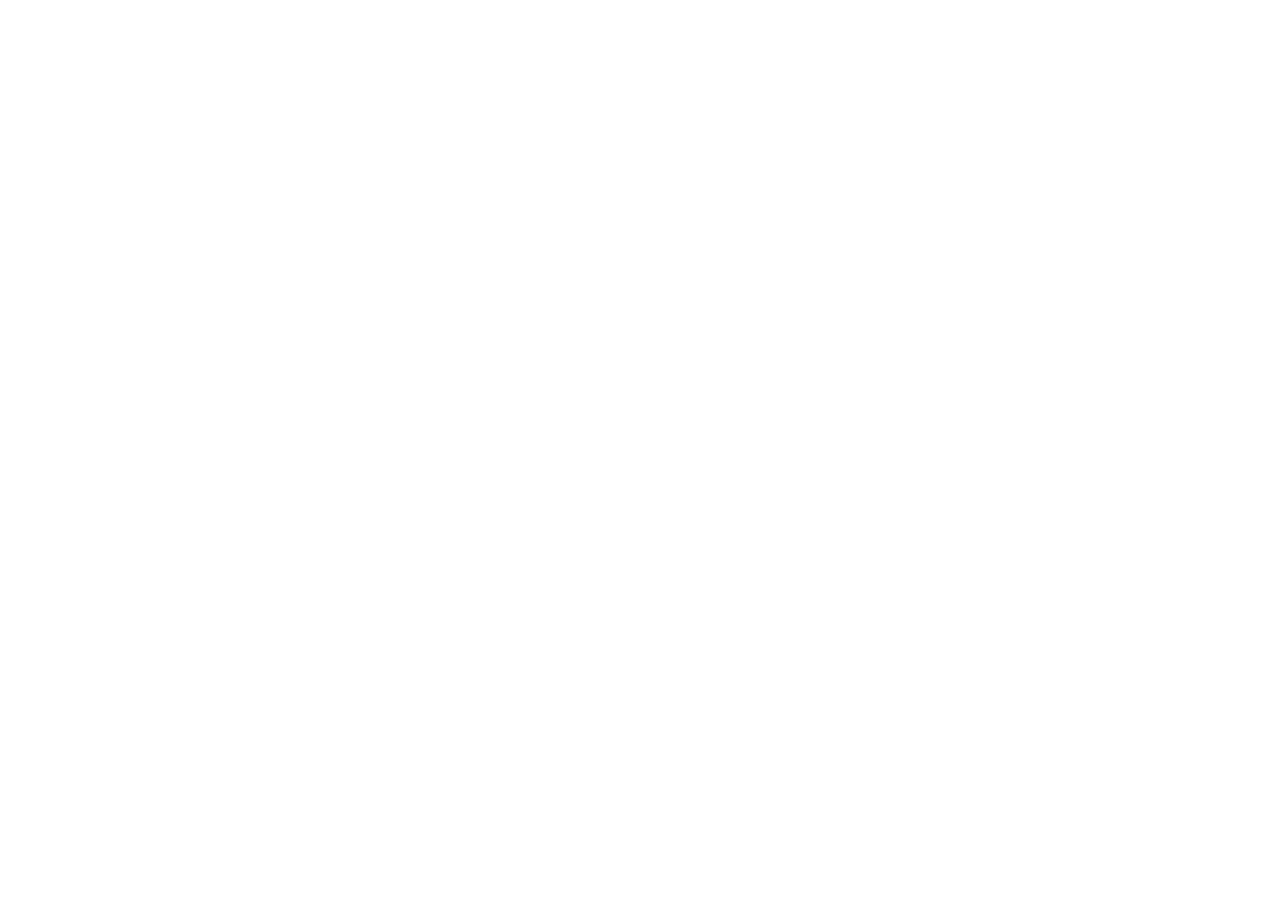
==== index.html @ f328b983 "Création de branche" ====
<!DOCTYPE html>
<html lang="fr">
<head>
    <meta charset="UTF-8">
    <meta name="viewport" content="width=device-width, initial-scale=1.0">
    <title>Tente ta chance avec Foot Locker</title>
    <link rel="stylesheet" href="StyleFL.css"> 
    
    <style>
        @import url('https://fonts.googleapis.com/css2?family=Montserrat:wght@400;700;900&display=swap');
    </style>
</head>
<body>
    </body>
</html>
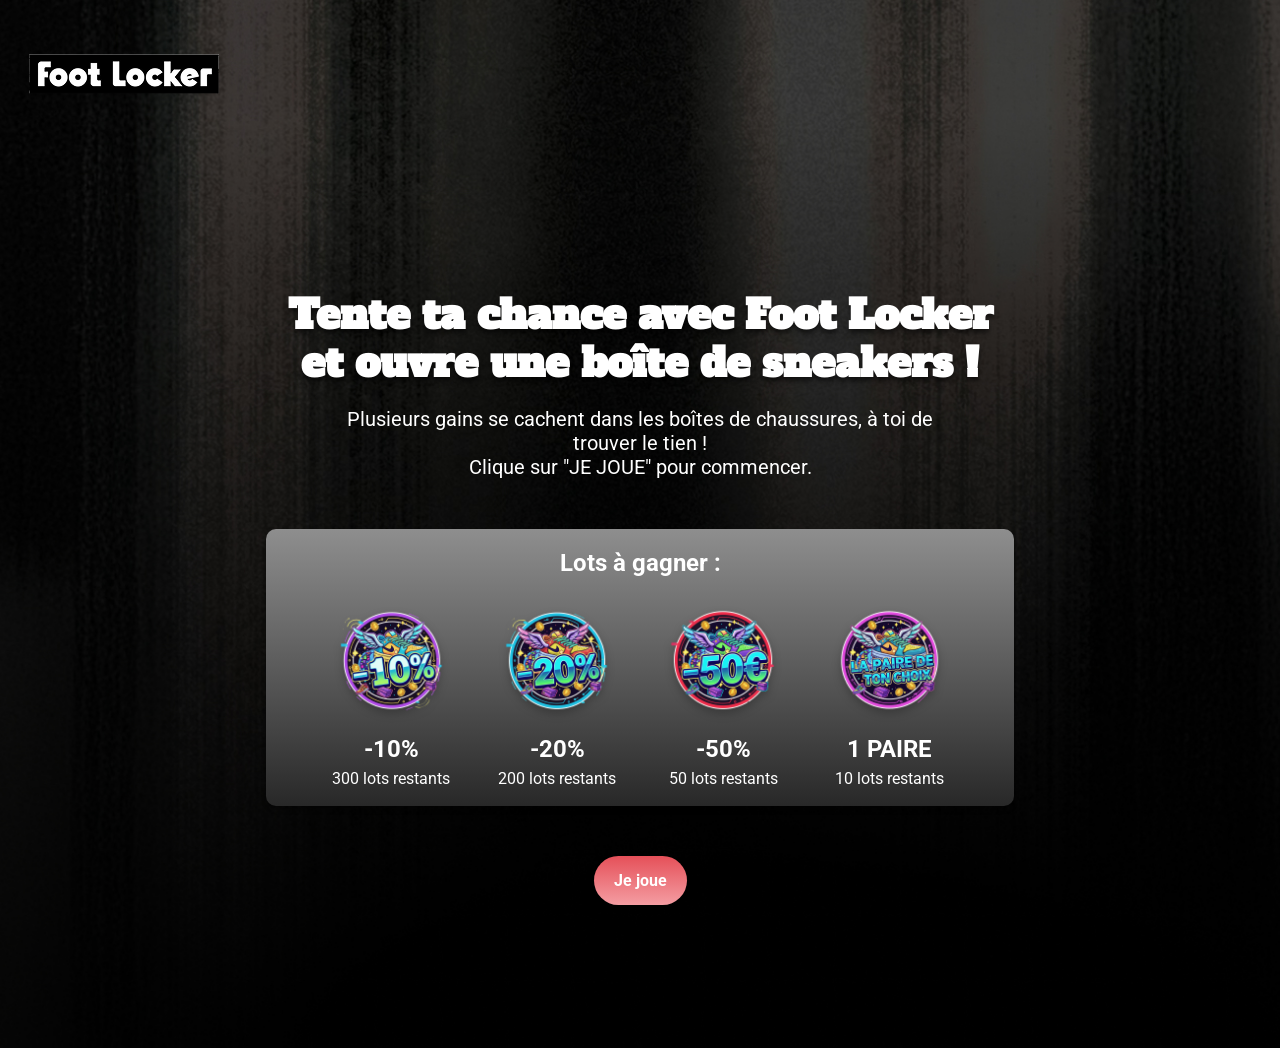
==== commit 63e27c9c: "Initial commit: Ajout des pages index, formulaire et page-3 avec CSS responsive" ====
--- a/index.html
+++ b/index.html
@@ -1,15 +1,66 @@
-<!DOCTYPE html>
+<!doctype html>
 <html lang="fr">
-<head>
-    <meta charset="UTF-8">
-    <meta name="viewport" content="width=device-width, initial-scale=1.0">
-    <title>Tente ta chance avec Foot Locker</title>
-    <link rel="stylesheet" href="StyleFL.css"> 
-    
-    <style>
-        @import url('https://fonts.googleapis.com/css2?family=Montserrat:wght@400;700;900&display=swap');
-    </style>
-</head>
-<body>
-    </body>
-</html>+  <head>
+    <meta charset="UTF-8" />
+    <meta name="viewport" content="width=device-width, initial-scale=1.0" />
+    <title>Jeu Concours - Foot Locker</title>
+    <link rel="stylesheet" href="css/style.css" />
+  </head>
+  <body>
+    <header>
+      <img
+        src="images/logo-footlocker.png"
+        alt="Foot Locker Logo"
+        class="logo"
+      />
+    </header>
+
+    <main class="game-container">
+      <section class="intro">
+        <h1>
+          Tente ta chance avec Foot Locker <br />
+          et ouvre une boîte de sneakers !
+        </h1>
+        <p>
+          Plusieurs gains se cachent dans les boîtes de chaussures, à toi de
+          trouver le tien ! <br />
+          Clique sur "JE JOUE" pour commencer.
+        </p>
+      </section>
+
+      <section class="rewards-panel">
+        <h2>Lots à gagner :</h2>
+
+        <ul class="rewards-list">
+          <li class="reward-item">
+            <img src="images/badge-10.png" alt="Réduction 10%" />
+            <h3>-10%</h3>
+            <p class="stock"><span id="stock-10">300</span> lots restants</p>
+          </li>
+
+          <li class="reward-item">
+            <img src="images/badge-20.png" alt="Réduction 20%" />
+            <h3>-20%</h3>
+            <p class="stock"><span id="stock-20">200</span> lots restants</p>
+          </li>
+
+          <li class="reward-item">
+            <img src="images/badge-50.png" alt="Réduction 50%" />
+            <h3>-50%</h3>
+            <p class="stock"><span id="stock-50">50</span> lots restants</p>
+          </li>
+
+          <li class="reward-item">
+            <img src="images/badge-chaussure.png" alt="Une paire gratuite" />
+            <h3>1 PAIRE</h3>
+            <p class="stock"><span id="stock-pair">10</span> lots restants</p>
+          </li>
+        </ul>
+      </section>
+
+      <a href="formulaire.html" style="text-decoration: none">
+        <button type="button" class="btn-red"><strong>Je joue</strong></button>
+      </a>
+    </main>
+  </body>
+</html>
--- a/css/style.css
+++ b/css/style.css
@@ -0,0 +1,425 @@
+/* Importation des polices Google Fonts */
+@import url("https://fonts.googleapis.com/css2?family=Alfa+Slab+One&family=Roboto:ital,wght@0,100;0,300;0,400;0,500;0,700;0,900;1,100;1,300;1,400;1,500;1,700;1,900&display=swap");
+
+:root {
+  --font-title: "Alfa Slab One", serif;
+  --font-body: "Roboto", sans-serif;
+  --card-bg: rgba(255, 255, 255, 0.1);
+  --line: rgba(255, 255, 255, 0.5); 
+  --text: #ffffff;
+  --shadow: 0px 10px 30px rgba(0, 0, 0, 0.5);
+}
+
+* {
+  margin: 0;
+  padding: 0;
+  box-sizing: border-box;
+}
+
+body {
+  background-image: url("../images/background.jpg");
+  background-size: cover;
+  background-position: center;
+  background-repeat: no-repeat;
+  min-height: 100vh;
+  font-family: "Roboto", sans-serif;
+  color: #ffffff;
+  display: flex;
+  flex-direction: column;
+  align-items: center;
+}
+
+header {
+  width: 100%;
+  display: flex;
+  flex-direction: column;
+  align-items: flex-start;
+  padding: 20px 28px;
+  gap: 10px;
+}
+
+.logo {
+  width: 192px;
+  height: 108px;
+  object-fit: contain;
+}
+
+/* --- MAIN CONTAINER --- */
+.game-container {
+  display: flex;
+  flex-direction: column;
+  align-items: center;
+  text-align: center;
+  justify-content: center;
+  width: 748px;
+  height: 900px;
+  gap: 50px;
+  margin: 0 auto;
+}
+
+.intro {
+  display: flex;
+  flex-direction: column;
+  align-items: center;
+  width: 100%;
+  max-width: 748px;
+  gap: 20px;
+}
+
+.intro h1 {
+  font-family: var(--font-title);
+  text-shadow: 0px 4px 4px rgba(0, 0, 0, 0.5);
+  font-size: 40px;
+  line-height: 1.2;
+}
+
+.intro p {
+  font-family: var(--font-body);
+  max-width: 600px;
+  font-size: 20px;
+}
+
+/* --- EWARDS PANEL --- */
+.rewards-panel {
+  display: flex;
+  flex-direction: column;
+  width: 748px;
+  padding: 20px;
+  gap: 20px;
+  border-radius: 10px;
+  background: linear-gradient(180deg, #8e8e8e 0%, #282828 100%);
+  box-shadow: 0px 4px 4px 0px rgba(0, 0, 0, 0.25);
+  position: relative;
+  overflow: hidden;
+}
+
+.rewards-list {
+  display: flex;
+  flex-direction: row;
+  width: 672px;
+  justify-content: center;
+  gap: 40px;
+  list-style: none;
+  padding: 0;
+  margin: 0 auto;
+}
+
+.reward-item {
+  display: flex;
+  flex-direction: column;
+  align-items: center;
+  width: 126px;
+  height: 189px;
+  gap: 6px;
+}
+
+.reward-item img {
+  width: 126px;
+  height: 126px;
+  object-fit: contain;
+  filter: drop-shadow(0px 4px 4px rgba(0, 0, 0, 0.25));
+  margin-bottom: 6px;
+}
+
+.reward-item h3,
+.reward-item p {
+  margin: 0;
+  width: 126px;
+  text-align: center;
+  font-size: 16px;
+}
+
+.reward-item h3 {
+  font-family: var(--font-body);
+  font-size: 24px;
+}
+
+/* --- BOUTON --- */
+
+.form-actions {
+  display: flex;
+  justify-content: center; 
+  width: 100%;
+  margin-top: 30px; 
+}
+
+.btn-red {
+  display: flex;
+  justify-content: center;
+  align-items: center;
+  padding: 15px 20px;
+  border-radius: 30px;
+  border: none;
+  cursor: pointer;
+  background: linear-gradient(180deg, #e55059 0%, #f49da2 100%);
+  color: #ffffff;
+  font-family: var(--font-body);
+  font-size: 16px;
+  transition: all 0.3s ease;
+}
+
+.btn-red:hover {
+  background: linear-gradient(180deg, #ee7d84 0%, #f49da2 100%);
+  filter: brightness(1.03);
+  transform: translateY(-1px);
+}
+
+.btn-red:active {
+  transform: scale(0.95);
+  background: linear-gradient(180deg, #e23d47 0%, #f49da2 100%);
+  transition: 0.1s;
+  filter: brightness(0.98);
+}
+
+/* ---  Grille de boites --- */
+.game-container-3 {
+  display: flex;
+  flex-direction: column;
+  align-items: center;
+  width: 1080px;
+  min-height: 583px;
+  gap: 88px;
+  margin: 40px auto;
+}
+
+.titre {
+  font-family: var(--font-title);
+  font-size: 72px;
+  text-shadow: 0px 4px 4px rgba(0, 0, 0, 0.5);
+  text-align: center;
+}
+
+.grille-boites {
+  display: flex;
+  flex-wrap: wrap;
+  justify-content: center; 
+  gap: 50px;
+  max-width: 1050px;
+}
+
+.boite {
+  background: none;
+  border: none;
+  padding: 0;
+  cursor: pointer;
+  transition: transform 0.3s ease;
+}
+.boite img {
+  width: 300px; 
+  height: 300px; 
+  object-fit: contain;
+
+
+  filter: drop-shadow(6px 0 0 white) drop-shadow(-6px 0 0 white)
+    drop-shadow(0 6px 0 white) drop-shadow(0 -6px 0 white)
+    drop-shadow(0px 10px 10px rgba(0, 0, 0, 0.5)); 
+}
+.boite:hover {
+  transform: scale(1.05) translateY(-10px);
+}
+
+.boite:hover img {
+  content: url("../images/box-semi-closed.png");
+}
+
+/* --- PAGE Formulaire (Simplifiée) --- */
+
+form {
+  display: flex;
+  flex-direction: column;
+  flex: 1; /* Force le formulaire à s'étirer jusqu'au bas de la .card */
+  width: 100%;
+}
+
+.form-page {
+  display: flex;
+  justify-content: center;
+  align-items: center;
+  padding: 40px 0;
+}
+
+.card {
+  width: 760px;
+  height: 735px; 
+  padding: 40px 60px;
+  border-radius: 10px;
+  background: linear-gradient(180deg, rgba(142, 142, 142, 0.15) 0%, rgba(40, 40, 40, 0.15) 100%);
+  backdrop-filter: blur(10px);
+  border: 1px solid rgba(255, 255, 255, 0.1);
+  box-shadow: 0px 4px 4px rgba(0, 0, 0, 0.25);
+  display: flex;
+  flex-direction: column;
+  gap: 30px; 
+  align-items: center;
+}
+
+.card-header {
+  display: flex;
+  flex-direction: column;
+  align-items: center;
+  text-align: center;
+  width: 100%;
+  /* Pas besoin de gap ici car la .card gère l'espace avec le form */
+}
+
+.card-header h1 {
+  font-family: var(--font-title);
+  text-shadow: 0px 4px 4px rgba(0, 0, 0, 0.5);
+  font-size: 38px;
+  line-height: 1.1;
+  margin-bottom: 20px;
+  text-transform: none; 
+}
+
+.card-header p {
+  font-size: 18px;
+  line-height: 1.4;
+  margin: 0 auto;
+  max-width: 500px; /* Pour forcer le retour à la ligne comme sur Figma */
+}
+
+#aide-obligatoire {
+  text-align: left;
+  font-size: 14px;
+  margin-bottom: 10px;
+  opacity: 0.8;
+}
+
+/* Alignement des champs */
+.fields-container {
+  display: flex;
+  width: 100%;
+  flex-direction: column;
+  gap: 15px;
+}
+
+.field {
+  display: flex;
+  align-items: center;
+  gap: 15px;
+}
+
+.field label {
+  width: 200px;
+  white-space: nowrap;
+  text-align: left;
+  font-size: 18px;
+  padding-bottom: 5px; /* Pour ne pas toucher la ligne */
+}
+
+.field input {
+  flex: 1;
+  background: transparent;
+  border: none;
+  border-bottom: 1px solid rgba(255, 255, 255, 0.5);
+  color: white;
+  padding: 5px;
+  outline: none;
+  font-size: 16px;
+  padding-bottom: 5px;
+}
+
+/* Cases à cocher */
+.consent-container {
+  margin-top: 10px;
+  display: flex;
+  flex-direction: column;
+  gap: 10px;
+  text-align: left;
+}
+
+.checkbox-line {
+  display: flex;
+  gap: 10px;
+  font-size: 14px;
+}
+
+.form-actions {
+  margin-top: auto; /* Pousse le bouton vers le bas de la carte */
+  display: flex;
+  justify-content: center;
+  padding-bottom: 10px; /* Petit ajustement pour ne pas coller au bord bas */
+}
+
+
+/* --- RESPONSIVE DESIGN --- */
+
+@media (max-width: 768px) {
+
+  header {
+    align-items: center; 
+    padding: 10px;
+  }
+
+  
+  .logo {
+    width: 120px; 
+    height: auto;
+  }
+
+  .game-container {
+    width: 95%; 
+    height: auto;
+    gap: 30px;
+    padding: 20px 10px;
+  }
+
+  .intro h1 {
+    font-size: 28px; 
+  }
+
+  .rewards-panel {
+    width: 100%;
+  }
+
+  .rewards-list {
+    width: 100%;
+    flex-wrap: wrap; 
+    gap: 20px;
+  }
+
+  .game-container-3 {
+    width: 100%;
+    gap: 40px;
+  }
+
+  .titre {
+    font-size: 40px;
+  }
+
+  .boite img {
+    width: 140px; 
+    height: 140px;
+  }
+
+  .card {
+    width: 95%; 
+    height: auto; 
+    min-height: 735px;
+    padding: 30px 20px;
+    gap: 20px;
+  }
+
+  .card-header h1 {
+    font-size: 26px;
+  }
+
+  .field {
+    flex-direction: column; 
+    align-items: flex-start;
+    gap: 5px;
+  }
+
+  .field label {
+    width: 100%;
+    font-size: 14px;
+  }
+
+  .field input {
+    width: 100%;
+  }
+
+  .checkbox-line {
+    font-size: 12px;
+  }
+}
